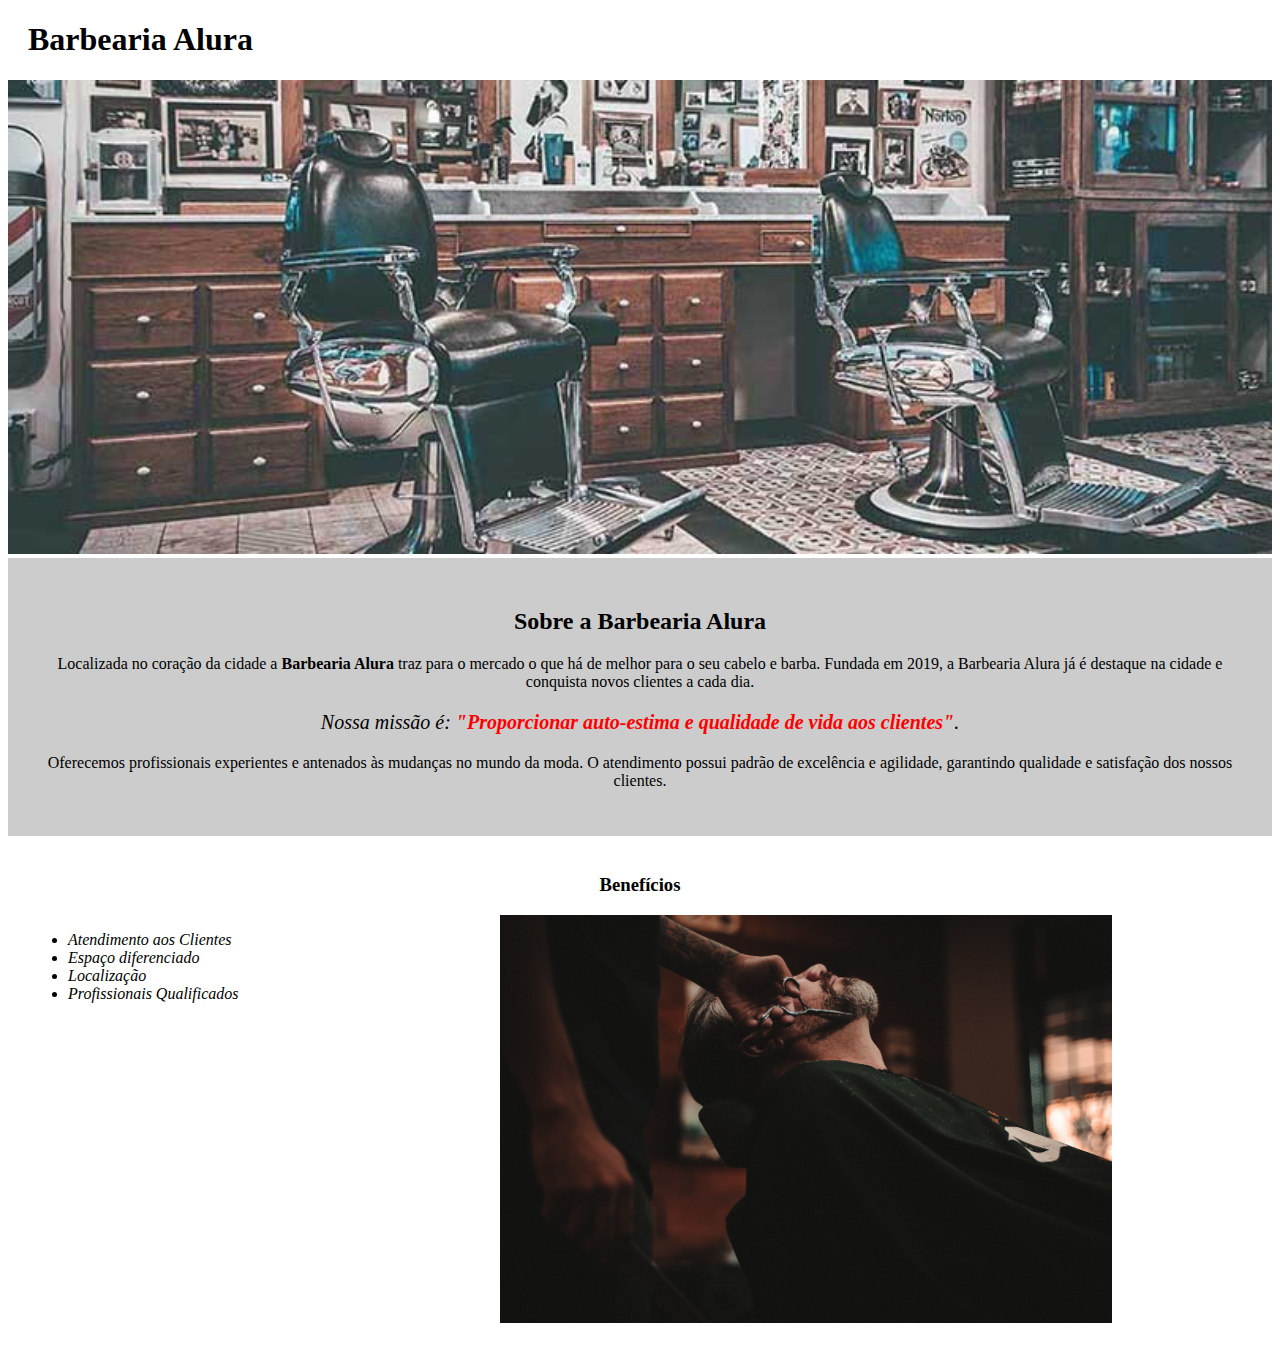
==== index.html @ 5f4a8c70 "Initializing GIT on local repository" ====
<!DOCTYPE html>
<html lang="pt-br">
    <head>
        <meta charset="UTF-8">
        <title>Barbearia Alura</title>
        <link rel="stylesheet" href="style.css">
    </head>
    <body> 
        <header>
            <h1 class="titulo-principal">Barbearia Alura</h1>
        </header>
        <img id="banner" src="banner.jpg">
        <div class="principal">
            <h2 class="titulo-centralizado">Sobre a Barbearia Alura</h2>

            <p>Localizada no coração da cidade a <strong>Barbearia Alura</strong> traz para o mercado o que há de melhor para o seu cabelo e barba. Fundada em 2019, a Barbearia Alura já é destaque na cidade e conquista novos clientes a cada dia.</p>

            <p id="missao"><em>Nossa missão é: <strong>"Proporcionar auto-estima e qualidade de vida aos clientes"</strong>.</em></p>

            <p>Oferecemos profissionais experientes e antenados às mudanças no mundo da moda. O atendimento possui padrão de excelência e agilidade, garantindo qualidade e satisfação dos nossos clientes.</p>
        </div>

        <div class="beneficios">
            <h3 class="titulo-centralizado">Benefícios</h3>

            <ul>
                <li class="itens">Atendimento aos Clientes</li>
                <li class="itens">Espaço diferenciado</li>
                <li class="itens">Localização</li>
                <li class="itens">Profissionais Qualificados</li>
            </ul>

            <img src="beneficios.jpg" class="imagembeneficios">
    </div>
    </body>  
</html>
---- style.css ----
#banner {
    width: 100%;
}

.principal {
    background: #CCCCCC;
    padding: 30px;
}

.titulo-principal {
    padding-left: 20px;
}

.titulo-centralizado {
    text-align: center;
}

p {
    text-align: center;
}

#missao {
    font-size: 20px;
}

em strong {
    color: #FF0000;
}

.itens {
    font-style: italic;
}

.beneficios {
    background: #FFFFFF;
    padding: 20px;
}

ul {
    display: inline-block;
    vertical-align: top;
    width: 20%;
    margin-right: 15%;
}

.imagembeneficios {
    width: 50%;
}
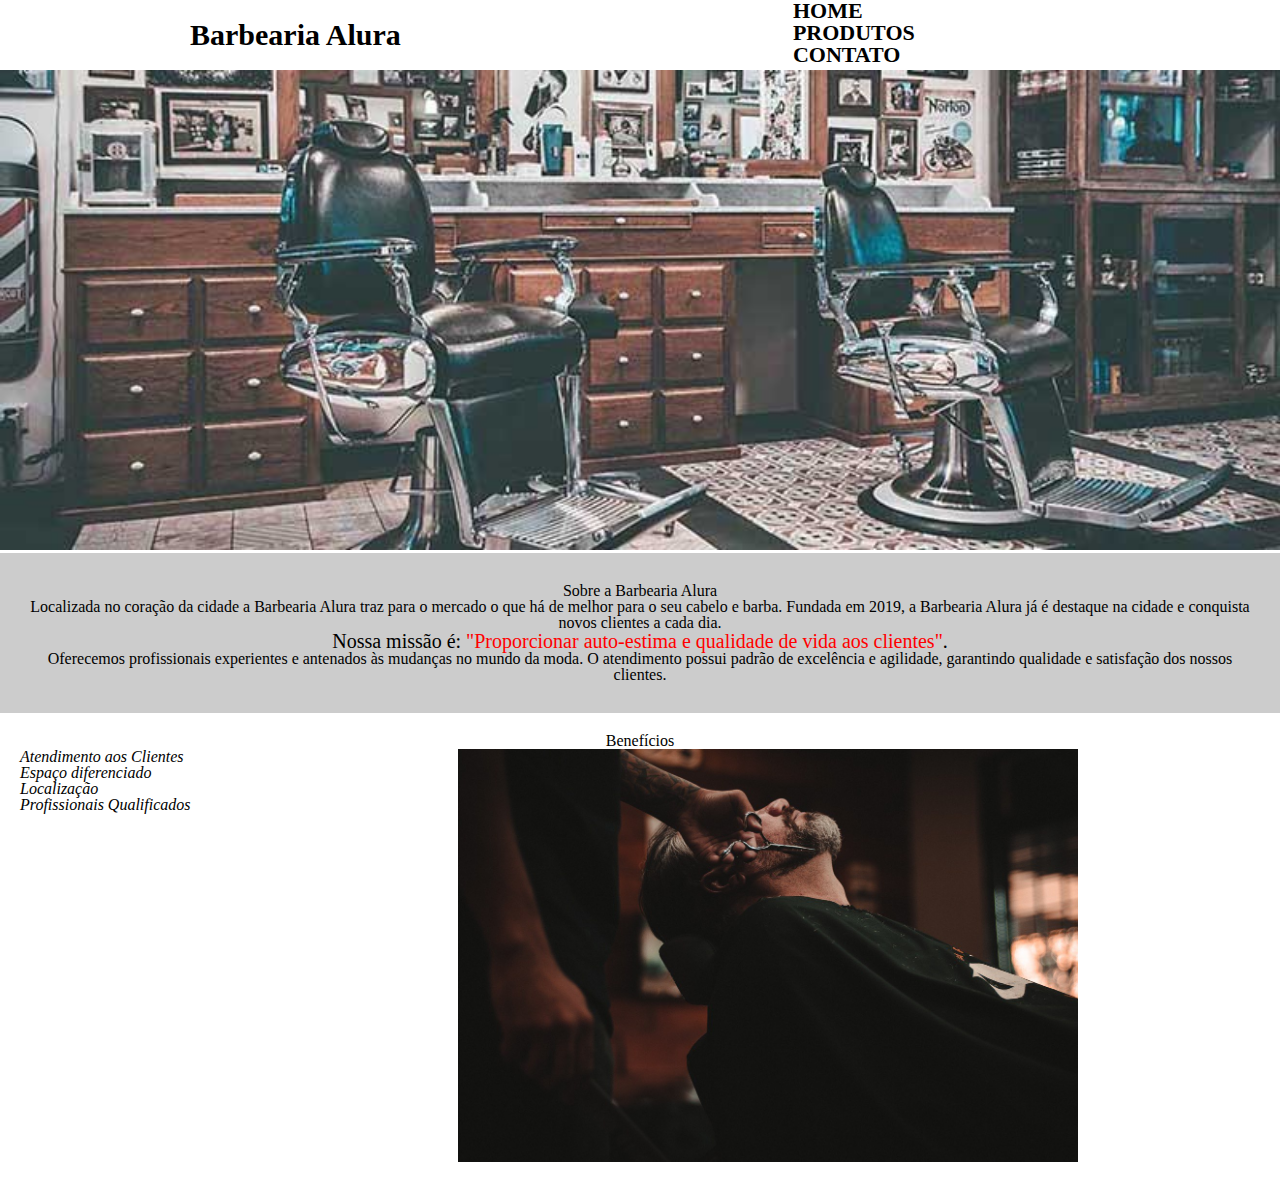
==== commit 3c8ea6ff: "Home page navigation setup" ====
--- a/index.html
+++ b/index.html
@@ -3,34 +3,49 @@
     <head>
         <meta charset="UTF-8">
         <title>Barbearia Alura</title>
+
+        <link rel="stylesheet" href="reset.css">
         <link rel="stylesheet" href="style.css">
     </head>
     <body> 
         <header>
-            <h1 class="titulo-principal">Barbearia Alura</h1>
+            <div class="caixa">
+                <h1 class="titulo-principal">Barbearia Alura</h1>
+
+                <nav>
+                    <ul>
+                        <li><a href="index.html">Home</a></li>
+                        <li><a href="produtos.html">Produtos</a></li>
+                        <li><a href="contato.html">Contato</a></li>
+                    </ul>
+                </nav>
+            </div>
         </header>
-        <img id="banner" src="banner.jpg">
-        <div class="principal">
-            <h2 class="titulo-centralizado">Sobre a Barbearia Alura</h2>
 
-            <p>Localizada no coração da cidade a <strong>Barbearia Alura</strong> traz para o mercado o que há de melhor para o seu cabelo e barba. Fundada em 2019, a Barbearia Alura já é destaque na cidade e conquista novos clientes a cada dia.</p>
+        <main>
+            <img id="banner" src="banner.jpg">
+            <div class="principal">
+                <h2 class="titulo-centralizado">Sobre a Barbearia Alura</h2>
 
-            <p id="missao"><em>Nossa missão é: <strong>"Proporcionar auto-estima e qualidade de vida aos clientes"</strong>.</em></p>
+                <p>Localizada no coração da cidade a <strong>Barbearia Alura</strong> traz para o mercado o que há de melhor para o seu cabelo e barba. Fundada em 2019, a Barbearia Alura já é destaque na cidade e conquista novos clientes a cada dia.</p>
 
-            <p>Oferecemos profissionais experientes e antenados às mudanças no mundo da moda. O atendimento possui padrão de excelência e agilidade, garantindo qualidade e satisfação dos nossos clientes.</p>
+                <p id="missao"><em>Nossa missão é: <strong>"Proporcionar auto-estima e qualidade de vida aos clientes"</strong>.</em></p>
+
+                <p>Oferecemos profissionais experientes e antenados às mudanças no mundo da moda. O atendimento possui padrão de excelência e agilidade, garantindo qualidade e satisfação dos nossos clientes.</p>
+            </div>
+
+            <div class="beneficios">
+                <h3 class="titulo-centralizado">Benefícios</h3>
+
+                <ul>
+                    <li class="itens">Atendimento aos Clientes</li>
+                    <li class="itens">Espaço diferenciado</li>
+                    <li class="itens">Localização</li>
+                    <li class="itens">Profissionais Qualificados</li>
+                </ul>
+
+                <img src="beneficios.jpg" class="imagembeneficios">
         </div>
-
-        <div class="beneficios">
-            <h3 class="titulo-centralizado">Benefícios</h3>
-
-            <ul>
-                <li class="itens">Atendimento aos Clientes</li>
-                <li class="itens">Espaço diferenciado</li>
-                <li class="itens">Localização</li>
-                <li class="itens">Profissionais Qualificados</li>
-            </ul>
-
-            <img src="beneficios.jpg" class="imagembeneficios">
-    </div>
+        </main>
     </body>  
 </html>--- a/style.css
+++ b/style.css
@@ -1,3 +1,40 @@
+.caixa {
+    position: relative;
+    width: 940px;
+    margin: 0 auto;
+    padding: 20px;
+}
+
+.titulo-principal {
+    padding-left: 20px;
+    font-size: 30px;
+    font-weight: bold;
+}
+
+nav {
+    position: absolute;
+    top: 0;
+    right: 0;
+}
+
+nav li {
+    display: inline;
+    margin: 0 0 0 15px;
+}
+
+nav a {
+    text-transform: uppercase;
+    color: #000000;
+    font-weight: bold;
+    font-size: 22px;
+    text-decoration: none;
+}
+
+nav a:hover {
+    color: #C78C19;
+    text-decoration: underline;
+}
+
 #banner {
     width: 100%;
 }
@@ -5,10 +42,6 @@
 .principal {
     background: #CCCCCC;
     padding: 30px;
-}
-
-.titulo-principal {
-    padding-left: 20px;
 }
 
 .titulo-centralizado {
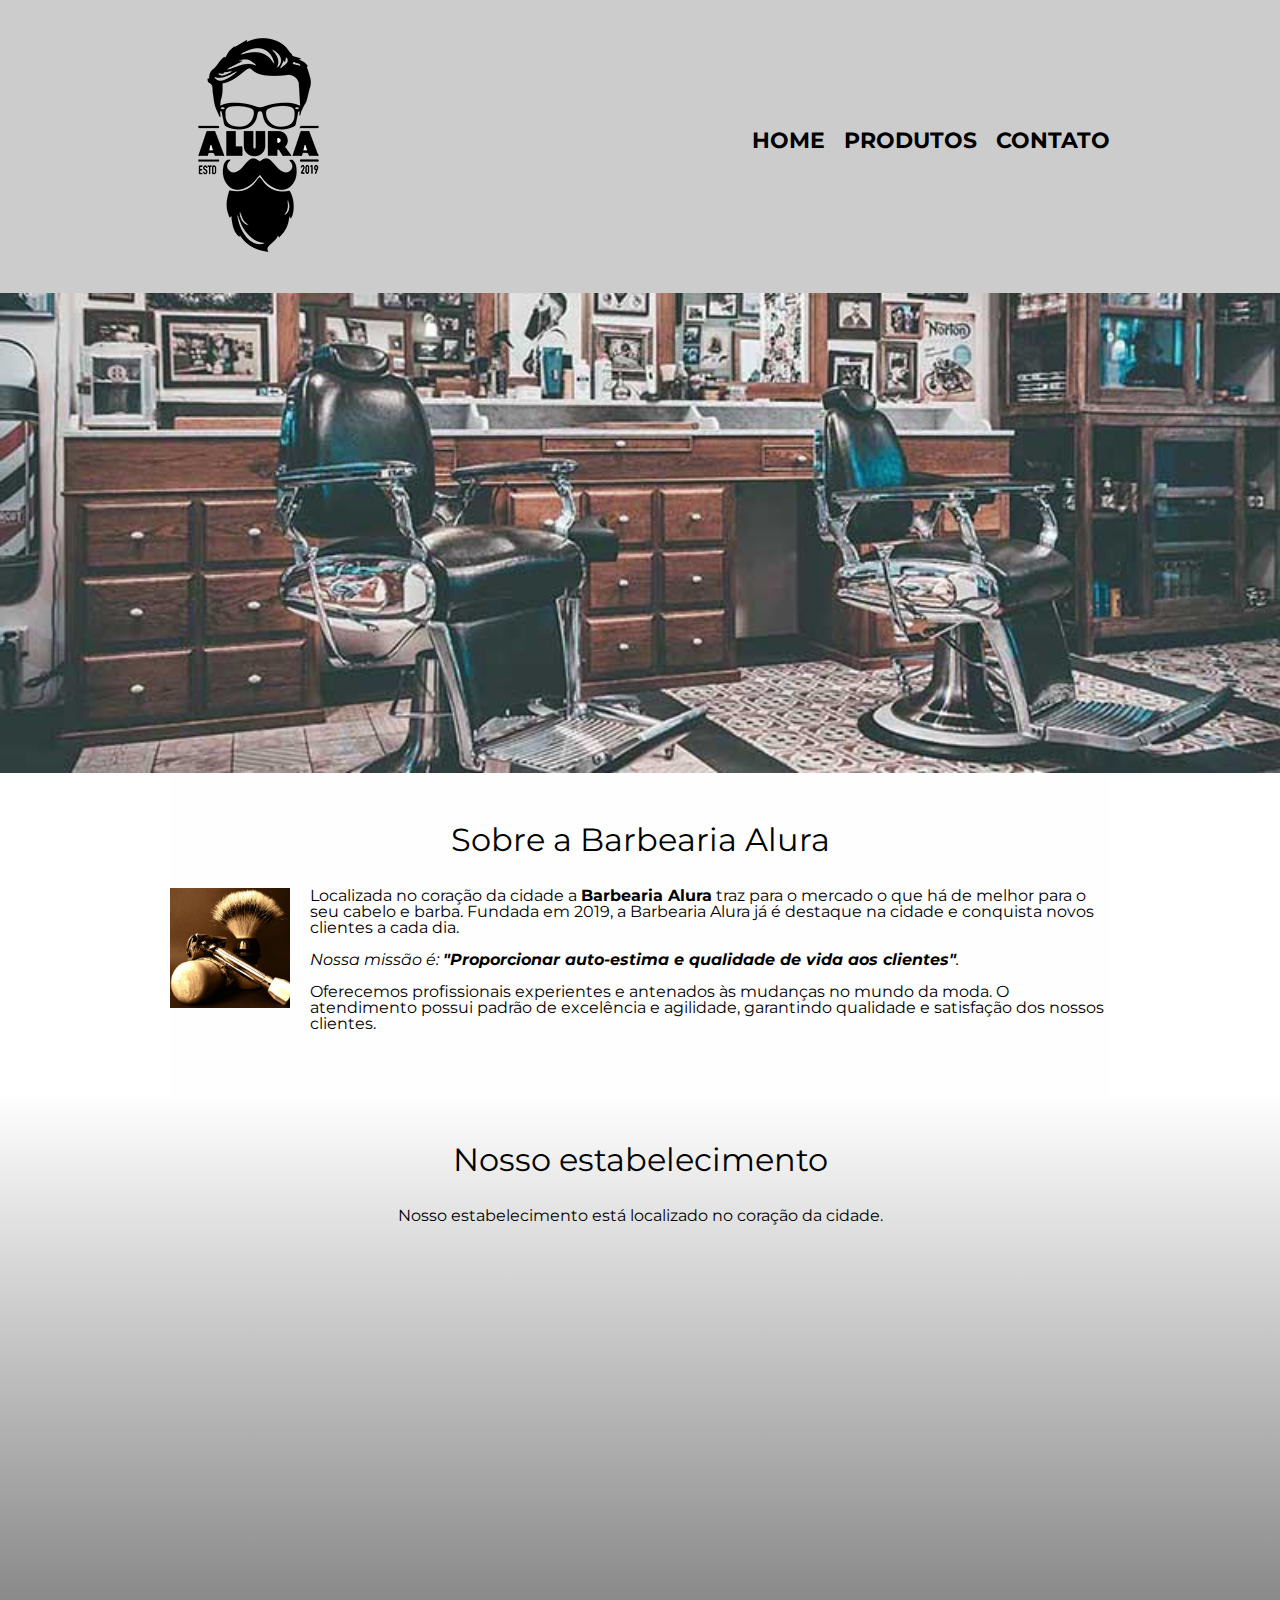
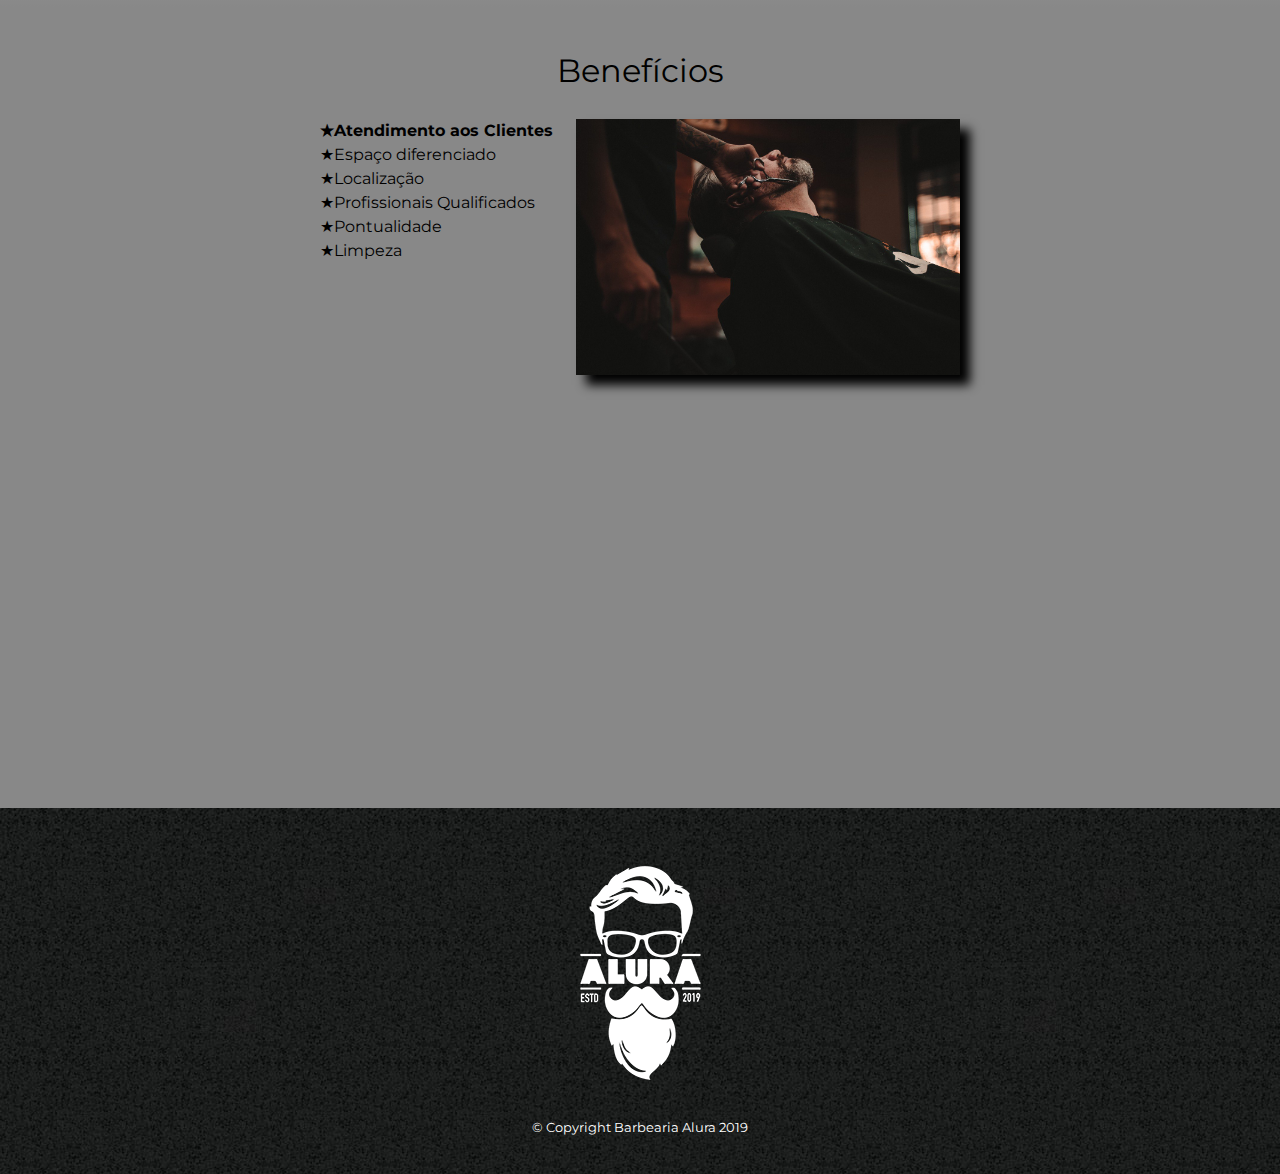
==== commit 8c158d00: "HTML5 and CSS3 course part 4 complete" ====
--- a/index.html
+++ b/index.html
@@ -2,15 +2,17 @@
 <html lang="pt-br">
     <head>
         <meta charset="UTF-8">
+        <meta name="viewport" content="width=device-width">
         <title>Barbearia Alura</title>
 
         <link rel="stylesheet" href="reset.css">
         <link rel="stylesheet" href="style.css">
+        <link href="https://fonts.googleapis.com/css2?family=Montserrat&display=swap" rel="stylesheet">
     </head>
     <body> 
         <header>
             <div class="caixa">
-                <h1 class="titulo-principal">Barbearia Alura</h1>
+                <h1><img src="logo.png" alt="Logo da Barbearia Alura"></h1>
 
                 <nav>
                     <ul>
@@ -20,32 +22,55 @@
                     </ul>
                 </nav>
             </div>
-        </header>
+        </header>    
 
-        <main>
-            <img id="banner" src="banner.jpg">
-            <div class="principal">
-                <h2 class="titulo-centralizado">Sobre a Barbearia Alura</h2>
+        <img class="banner" src="banner.jpg">
+
+        <main>            
+            <section class="principal">
+                <h2 class="titulo-principal">Sobre a Barbearia Alura</h2>
+
+                <img src="utensilios.jpg" alt="Utensilios de um barbeiro" class="utensilios">
 
                 <p>Localizada no coração da cidade a <strong>Barbearia Alura</strong> traz para o mercado o que há de melhor para o seu cabelo e barba. Fundada em 2019, a Barbearia Alura já é destaque na cidade e conquista novos clientes a cada dia.</p>
 
                 <p id="missao"><em>Nossa missão é: <strong>"Proporcionar auto-estima e qualidade de vida aos clientes"</strong>.</em></p>
 
                 <p>Oferecemos profissionais experientes e antenados às mudanças no mundo da moda. O atendimento possui padrão de excelência e agilidade, garantindo qualidade e satisfação dos nossos clientes.</p>
-            </div>
+            </section>
 
-            <div class="beneficios">
-                <h3 class="titulo-centralizado">Benefícios</h3>
+            <section class="mapa">
+                <h3 class="titulo-principal">Nosso estabelecimento</h3>
+                <p>Nosso estabelecimento está localizado no coração da cidade.</p>
 
-                <ul>
-                    <li class="itens">Atendimento aos Clientes</li>
-                    <li class="itens">Espaço diferenciado</li>
-                    <li class="itens">Localização</li>
-                    <li class="itens">Profissionais Qualificados</li>
-                </ul>
+                <div class="mapa-conteudo">
+                    <iframe src="https://www.google.com/maps/embed?pb=!1m18!1m12!1m3!1d117027.60218932261!2d-46.662375066620065!3d-23.564400235820823!2m3!1f0!2f0!3f0!3m2!1i1024!2i768!4f13.1!3m3!1m2!1s0x94ce5a2b2ed7f3a1%3A0xab35da2f5ca62674!2sCaelum%20-%20Escola%20de%20Tecnologia!5e0!3m2!1spt-BR!2sbr!4v1649113127108!5m2!1spt-BR!2sbr" width="100%" height="300" style="border:0;" allowfullscreen="" loading="lazy" referrerpolicy="no-referrer-when-downgrade"></iframe>
+                </div>
+            </section>
 
-                <img src="beneficios.jpg" class="imagembeneficios">
-        </div>
+            <section class="beneficios">
+                <h3 class="titulo-principal">Benefícios</h3>
+
+                <div class="conteudo-beneficios">
+                    <ul class="lista-beneficios">
+                        <li class="itens">Atendimento aos Clientes</li>
+                        <li class="itens">Espaço diferenciado</li>
+                        <li class="itens">Localização</li>
+                        <li class="itens">Profissionais Qualificados</li>
+                        <li class="itens">Pontualidade</li>
+                        <li class="itens">Limpeza</li>
+                    </ul><img src="beneficios.jpg" class="imagem-beneficios">
+                </div>
+
+                <div class="video">
+                    <iframe width="100%" height="315" src="https://www.youtube.com/embed/wcVVXUV0YUY" frameborder="0" allow="accelerometer; autoplay; encrypted-media; gyroscope; picture-in-picture" allowfullscreen></iframe>
+                </div>
+            </section>
         </main>
+
+        <footer>
+            <img src="logo-branco.png">
+            <p class="copyright">&copy; Copyright Barbearia Alura 2019</p>
+        </footer>
     </body>  
 </html>--- a/style.css
+++ b/style.css
@@ -1,19 +1,21 @@
+body {
+    font-family: 'Montserrat', sans-serif;
+}
+
+header {
+    background: #CCCCCC;
+    padding: 20px 0;
+}
+
 .caixa {
     position: relative;
     width: 940px;
     margin: 0 auto;
-    padding: 20px;
-}
-
-.titulo-principal {
-    padding-left: 20px;
-    font-size: 30px;
-    font-weight: bold;
 }
 
 nav {
     position: absolute;
-    top: 0;
+    top: 110px;
     right: 0;
 }
 
@@ -35,47 +37,226 @@
     text-decoration: underline;
 }
 
-#banner {
+.produtos {
+    width: 940px;
+    margin: 0 auto;
+    padding: 50px 0;
+}
+
+.produtos li {
+    display: inline-block;
+    text-align: center;
+    width: 30%;
+    vertical-align: top;
+    margin: 0 1.5%;
+    padding: 30px 20px;
+    box-sizing: border-box;
+    border: 2px solid #000000;
+    border-radius: 10px;
+}
+
+.produtos li:hover {
+    border-color: #C78C19;
+}
+
+.produtos li:hover h2 {
+    font-size: 34px;
+}
+
+.produtos li:active {
+    border-color: #088C19;
+}
+
+.produtos h2 {
+    font-size: 30px;
+    font-weight: bold;
+}
+
+.produto-descricao {
+    font-size: 18px;   
+}
+
+.produto-preco {
+    font-size: 22px;
+    font-weight: bold;
+    margin-top: 10px;
+}
+
+footer {
+    text-align: center;
+    background: url(bg.jpg);
+    padding: 40px 0;
+}
+
+.copyright {
+    color: #FFFFFF;
+    font-size: 13px;
+    margin: 20px 0 0;
+}
+
+form {
+    margin: 40px 0;
+}
+
+form label, form legend {
+    display: block;
+    font-size: 20px;
+    margin: 0 0 10px;
+}
+
+.input-padrao {
+    display: block;
+    margin: 0 0 20px;
+    padding: 10px 25px;
+    width: 50%;
+}
+
+.checkbox {
+    margin: 20px 0;
+}
+
+.enviar {
+    width: 40%;
+    padding: 15px 0;
+    background: orange;
+    color: white;
+    font-weight: bold;
+    font-size: 18px;
+    border: none;
+    border-radius: 5px;
+    transition: 1s all;
+    cursor: pointer;
+}
+
+.enviar:hover {
+    background: darkorange;
+    transform: scale(1.2);    
+}
+
+table {
+    margin: 20px 0 40px;
+}
+
+thead {
+    background: #555555;
+    color: white;
+    font-weight: bold;
+}
+
+td, th {
+    border: 1px solid #000000;
+    padding: 8px 15px;
+}
+
+/* css da página inicial */
+.banner {
     width: 100%;
 }
 
+.titulo-principal {
+    text-align: center;
+    font-size: 2em;
+    margin: 0 0 1em;
+    clear: left;
+}
+
 .principal {
-    background: #CCCCCC;
-    padding: 30px;
-}
-
-.titulo-centralizado {
-    text-align: center;
-}
-
-p {
-    text-align: center;
-}
-
-#missao {
-    font-size: 20px;
-}
-
-em strong {
-    color: #FF0000;
-}
-
-.itens {
+    padding: 3em 0;
+    background: #FEFEFE;
+    width: 940px;
+    margin: 0 auto;
+}
+
+.principal p {
+    margin: 0 0 1em;
+}
+
+.principal strong {
+    font-weight: bold;
+}
+
+.principal em {
     font-style: italic;
 }
 
+.utensilios {
+    width: 120px;
+    float: left;
+    margin: 0 20px 20px 0;
+}
+
+.mapa {
+    padding: 3em 0;
+    background: linear-gradient(#FEFEFE, #888888);
+}
+
+.mapa-conteudo {
+    width: 940px;
+    margin: 0 auto;
+}
+
+.mapa p {
+    margin: 0 0 2em;
+    text-align: center;
+}
 .beneficios {
-    background: #FFFFFF;
-    padding: 20px;
-}
-
-ul {
+    padding: 3em 0;
+    background: #888888;
+}
+
+.conteudo-beneficios {
+    width: 640px;
+    margin: 0 auto;
+}
+
+.lista-beneficios {
+    width: 40%;
     display: inline-block;
     vertical-align: top;
-    width: 20%;
-    margin-right: 15%;
-}
-
-.imagembeneficios {
-    width: 50%;
+}
+
+.itens {
+    line-height: 1.5;
+}
+
+.itens:first-child {
+    font-weight: bold;
+}
+
+.itens::before {
+    content: "★";
+}
+
+.imagem-beneficios {
+    width: 60%;
+    opacity: 1;
+    transition: 400ms;
+    box-shadow: 10px 10px 10px 0 #000000;
+}
+
+.imagem-beneficios:hover {
+    opacity: 0.3;
+}
+
+.video {
+    width: 560px;
+    margin: 2em auto;
+}
+
+@media screen and (max-width: 480px) {
+    .caixa, .principal, .conteudo-beneficios, .mapa-conteudo, .video {
+        width: auto;
+    }
+
+    h1 {
+        text-align: center;
+    }
+
+    nav {
+        position: static;
+    }
+
+    .lista-beneficios, .imagem-beneficios {
+        width: 100%;
+    }
 }